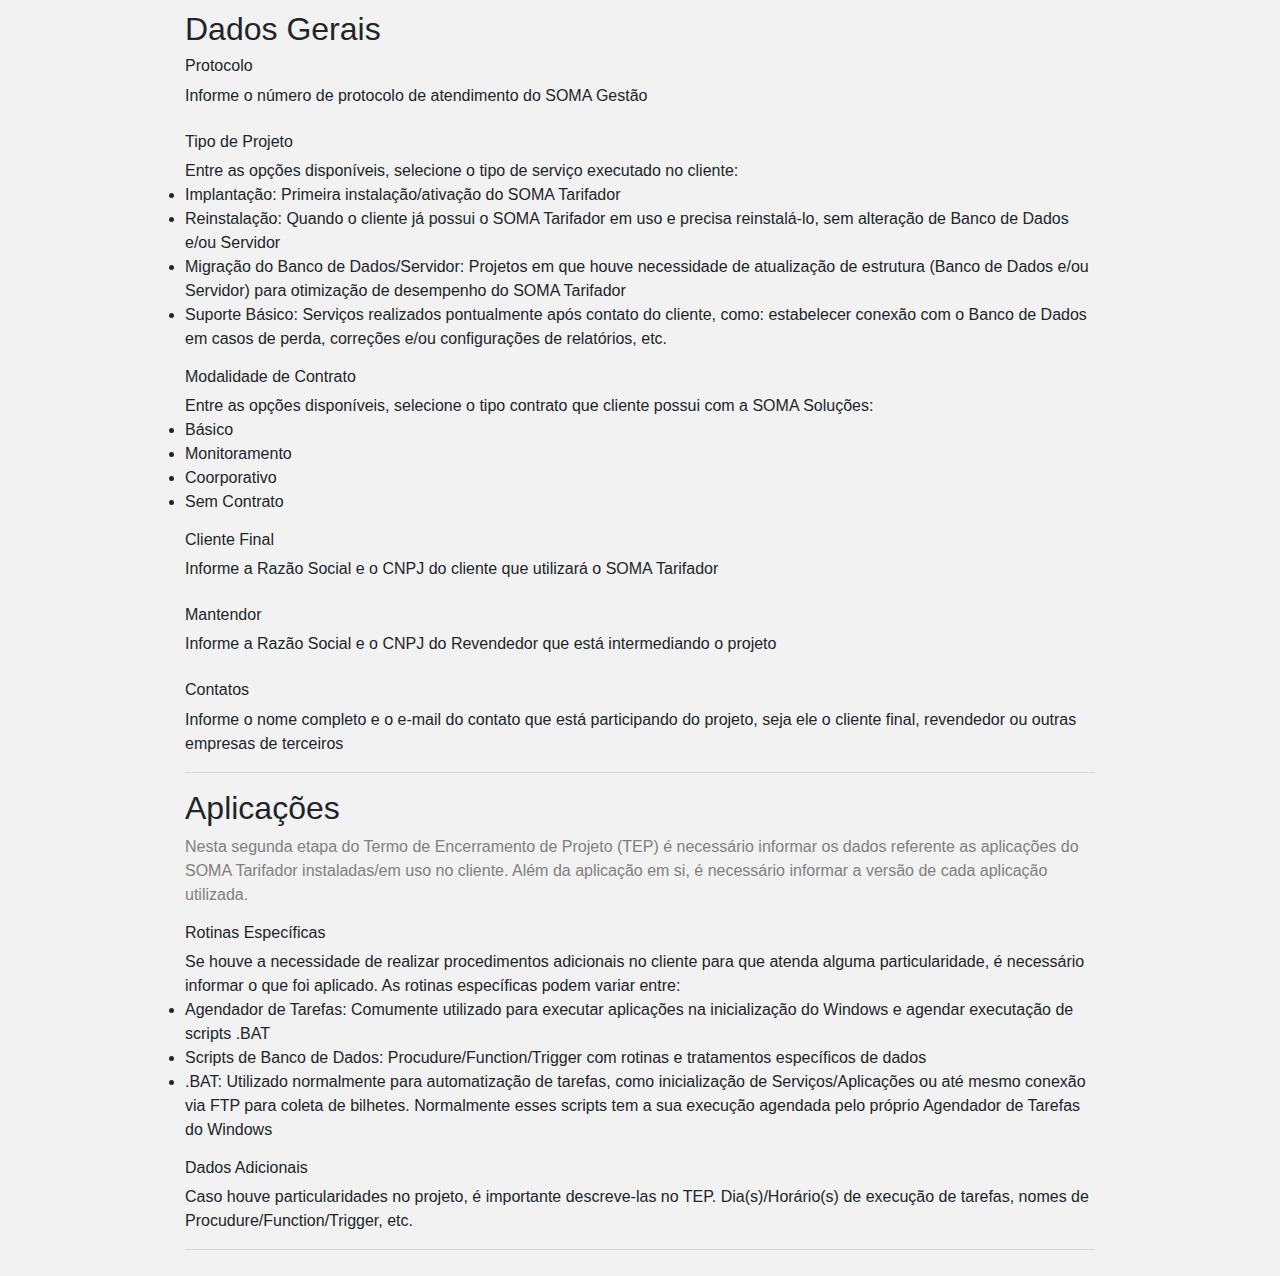
==== ajuda.html @ 92fcbfb0 "Add files via upload" ====
<!doctype html>
<html>

<head>
    <meta charset='utf-8'>
    <meta name='viewport' content='width=device-width, initial-scale=1'>
    <title>Ajuda - TEP</title>
    <link href='https://stackpath.bootstrapcdn.com/bootstrap/4.3.1/css/bootstrap.min.css' rel='stylesheet'>
    <link href='https://cdnjs.cloudflare.com/ajax/libs/font-awesome/6.2.0/css/all.min.css' rel='stylesheet'>
    <script type='text/javascript' src='https://cdnjs.cloudflare.com/ajax/libs/jquery/3.2.1/jquery.min.js'></script>
    <link href="assets\css\tep.css" rel="stylesheet">

</head>

<body className='snippet-body'>
    <div class="container-fluid">
        <div class="row justify-content-center">
            <div class="col-11 col-md-9">
                <div class="form-card info-card">
                    <h2 class="info-title">Dados Gerais</h2>
                    <h6>Protocolo</h6>
                    Informe o número de protocolo de atendimento do SOMA Gestão<br><br>
                    <h6>Tipo de Projeto</h6>
                    Entre as opções disponíveis, selecione o tipo de serviço executado no cliente:
                    <ul class="info-list">
                        <li>Implantação: Primeira instalação/ativação do SOMA Tarifador</li>
                        <li>Reinstalação: Quando o cliente já possui o SOMA Tarifador em uso e precisa reinstalá-lo, sem
                            alteração de Banco de Dados e/ou Servidor</li>
                        <li>Migração do Banco de Dados/Servidor: Projetos em que houve necessidade de atualização de
                            estrutura (Banco de Dados e/ou Servidor) para otimização de desempenho do SOMA Tarifador
                        </li>
                        <li>Suporte Básico: Serviços realizados pontualmente após contato do cliente, como: estabelecer
                            conexão com o Banco de Dados em casos de perda, correções e/ou configurações de relatórios,
                            etc.</li>
                    </ul>
                    <h6>Modalidade de Contrato</h6>
                    Entre as opções disponíveis, selecione o tipo contrato que cliente possui com a SOMA Soluções:
                    <ul class="info-list">
                        <li>Básico</li>
                        <li>Monitoramento</li>
                        <li>Coorporativo</li>
                        <li>Sem Contrato</li>
                    </ul>
                    <h6>Cliente Final</h6>
                    Informe a Razão Social e o CNPJ do cliente que utilizará o SOMA Tarifador
                    <br><br>
                    <h6>Mantendor</h6>
                    Informe a Razão Social e o CNPJ do Revendedor que está intermediando o projeto
                    <br><br>
                    <h6>Contatos</h6>
                    Informe o nome completo e o e-mail do contato que está participando do projeto, seja ele o cliente
                    final, revendedor ou outras empresas de terceiros
                    <hr>
                    <h2 class="info-title">Aplicações</h2>
                    <p>Nesta segunda etapa do Termo de Encerramento de Projeto (TEP) é necessário informar os dados
                        referente
                        as aplicações do SOMA Tarifador instaladas/em uso no cliente.
                        Além da aplicação em si, é necessário informar a versão de cada aplicação utilizada.

                    <h6>Rotinas Específicas</h6>
                    Se houve a necessidade de realizar procedimentos adicionais no cliente para que atenda alguma
                    particularidade,
                    é necessário informar o que foi aplicado. As rotinas específicas podem variar entre:
                    <ul class="info-list">
                        <li>Agendador de Tarefas: Comumente utilizado para executar aplicações na inicialização do
                            Windows e agendar executação de scripts .BAT</li>
                        <li>Scripts de Banco de Dados: Procudure/Function/Trigger com rotinas e tratamentos específicos
                            de dados</li>
                        <li>.BAT: Utilizado normalmente para automatização de tarefas, como inicialização de
                            Serviços/Aplicações ou até mesmo conexão via FTP para coleta de bilhetes.
                            Normalmente esses scripts tem a sua
                            execução agendada pelo próprio Agendador de Tarefas do Windows</li>
                    </ul>
                    <h6>Dados Adicionais</h6>
                    Caso houve particularidades no projeto, é importante descreve-las no TEP. Dia(s)/Horário(s) de
                    execução de tarefas, nomes de Procudure/Function/Trigger, etc.
                    </p>
                    <hr>
                </div>
            </div>
        </div>
    </div>
</body>

</html>
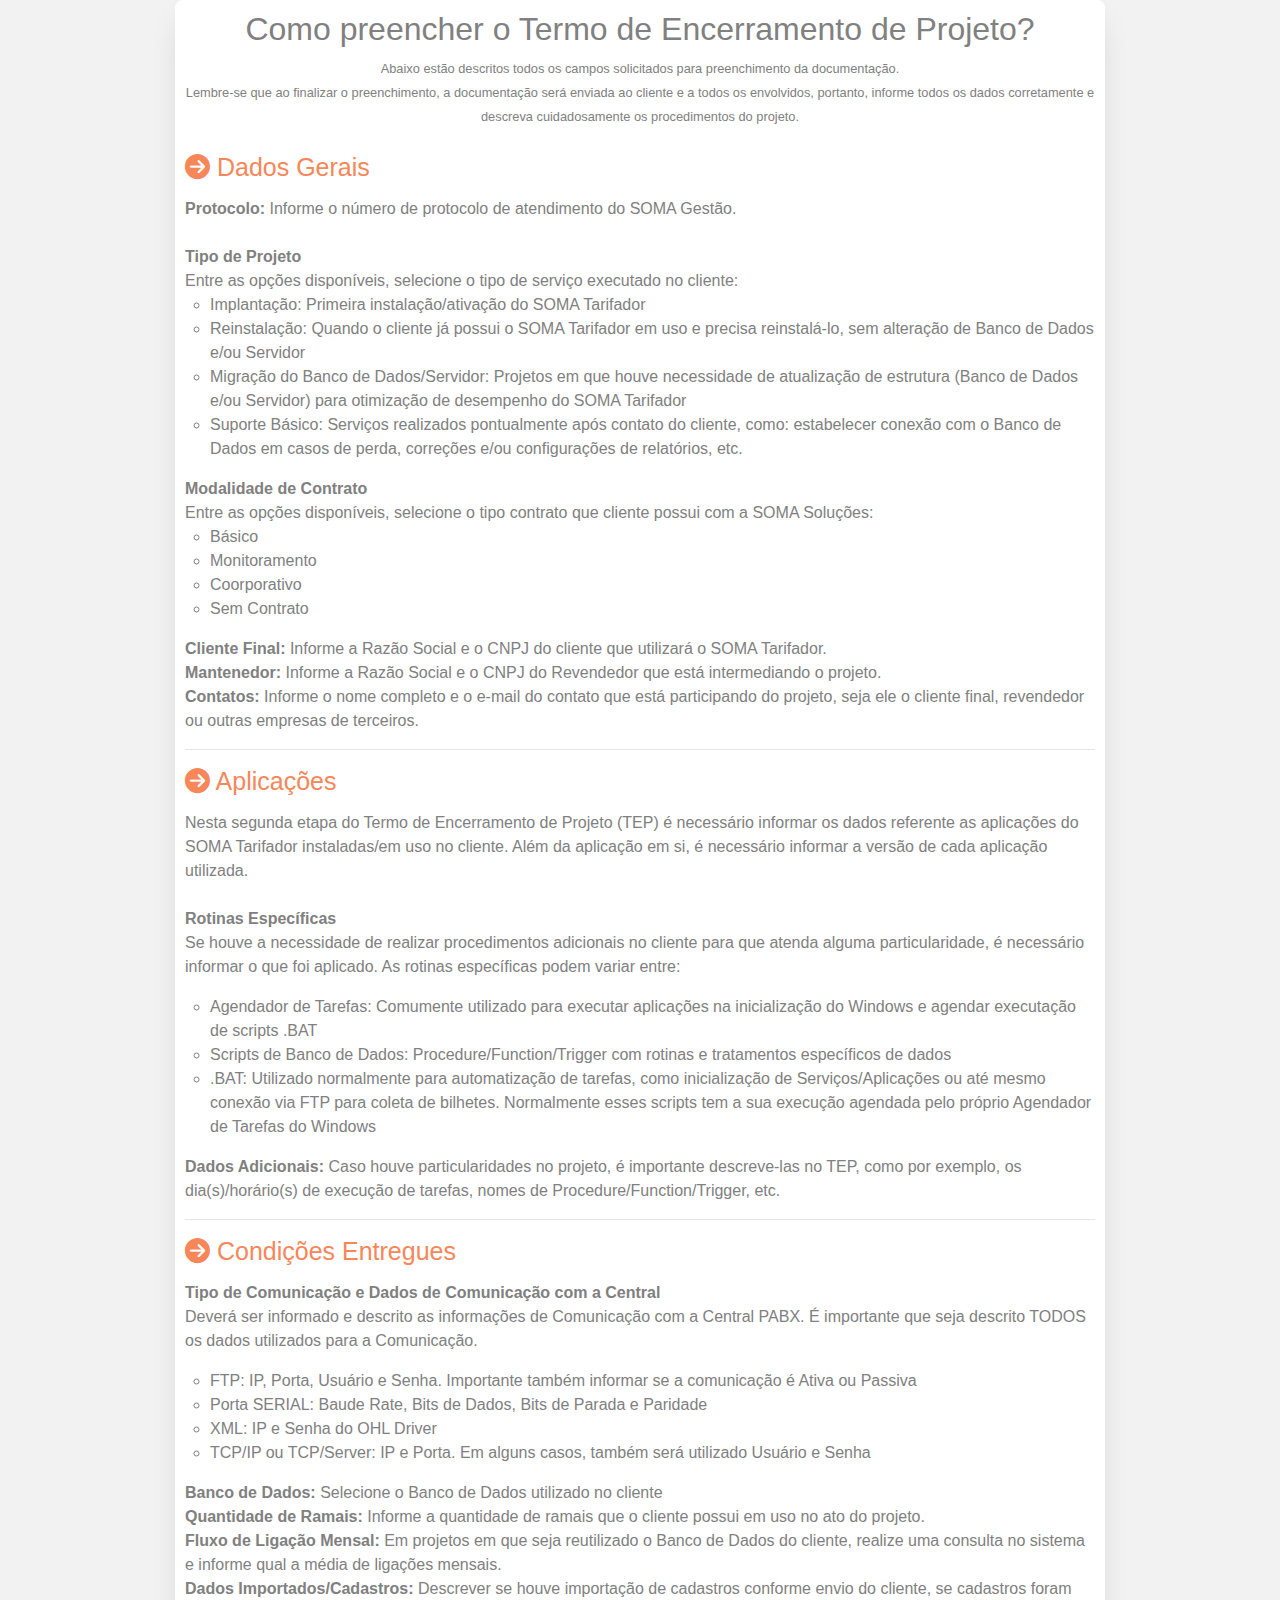
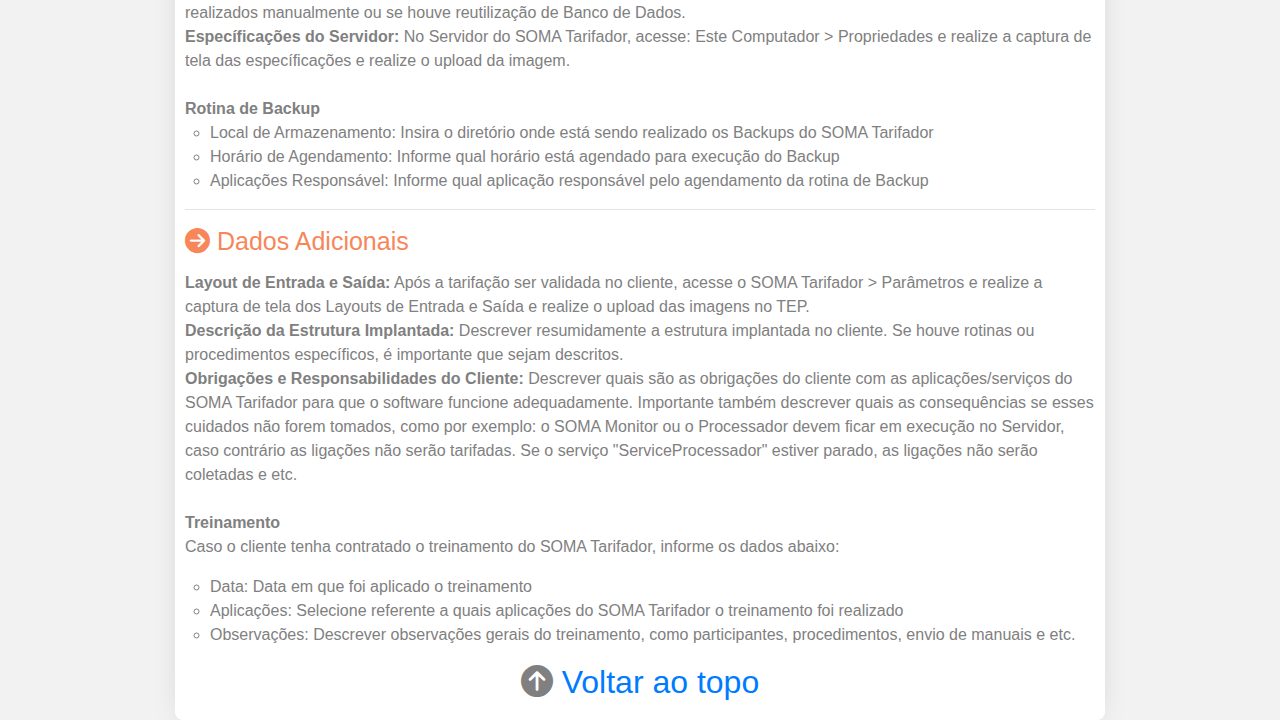
==== commit fdd364f0: "Update ajuda.html" ====
--- a/ajuda.html
+++ b/ajuda.html
@@ -4,7 +4,7 @@
 <head>
     <meta charset='utf-8'>
     <meta name='viewport' content='width=device-width, initial-scale=1'>
-    <title>Ajuda - TEP</title>
+    <title>Como preencher o TEP</title>
     <link href='https://stackpath.bootstrapcdn.com/bootstrap/4.3.1/css/bootstrap.min.css' rel='stylesheet'>
     <link href='https://cdnjs.cloudflare.com/ajax/libs/font-awesome/6.2.0/css/all.min.css' rel='stylesheet'>
     <script type='text/javascript' src='https://cdnjs.cloudflare.com/ajax/libs/jquery/3.2.1/jquery.min.js'></script>
@@ -17,10 +17,16 @@
         <div class="row justify-content-center">
             <div class="col-11 col-md-9">
                 <div class="form-card info-card">
-                    <h2 class="info-title">Dados Gerais</h2>
-                    <h6>Protocolo</h6>
-                    Informe o número de protocolo de atendimento do SOMA Gestão<br><br>
-                    <h6>Tipo de Projeto</h6>
+                    <center>
+                        <h2 class="main-title">Como preencher o Termo de Encerramento de Projeto?</h2>
+                        <small>Abaixo estão descritos todos os campos solicitados para preenchimento da
+                            documentação.<br>Lembre-se que ao finalizar o preenchimento, a documentação será enviada
+                            ao cliente e a todos os envolvidos, portanto, informe todos os dados corretamente e descreva
+                            cuidadosamente os procedimentos do projeto.<br><br></small>
+                    </center>
+                    <h2 class="info-title"><i class="fa-solid fa-circle-arrow-right"></i> Dados Gerais </h2>
+                    <b>Protocolo:</b> Informe o número de protocolo de atendimento do SOMA Gestão.<br><br>
+                    <b>Tipo de Projeto</b><br>
                     Entre as opções disponíveis, selecione o tipo de serviço executado no cliente:
                     <ul class="info-list">
                         <li>Implantação: Primeira instalação/ativação do SOMA Tarifador</li>
@@ -33,7 +39,7 @@
                             conexão com o Banco de Dados em casos de perda, correções e/ou configurações de relatórios,
                             etc.</li>
                     </ul>
-                    <h6>Modalidade de Contrato</h6>
+                    <b>Modalidade de Contrato</b><br>
                     Entre as opções disponíveis, selecione o tipo contrato que cliente possui com a SOMA Soluções:
                     <ul class="info-list">
                         <li>Básico</li>
@@ -41,45 +47,114 @@
                         <li>Coorporativo</li>
                         <li>Sem Contrato</li>
                     </ul>
-                    <h6>Cliente Final</h6>
-                    Informe a Razão Social e o CNPJ do cliente que utilizará o SOMA Tarifador
-                    <br><br>
-                    <h6>Mantendor</h6>
-                    Informe a Razão Social e o CNPJ do Revendedor que está intermediando o projeto
-                    <br><br>
-                    <h6>Contatos</h6>
-                    Informe o nome completo e o e-mail do contato que está participando do projeto, seja ele o cliente
-                    final, revendedor ou outras empresas de terceiros
+                    <b>Cliente Final:</b> Informe a Razão Social e o CNPJ do cliente que utilizará o SOMA Tarifador.
+                    <br>
+                    <b>Mantenedor:</b> Informe a Razão Social e o CNPJ do Revendedor que está intermediando o projeto.
+                    <br>
+                    <b>Contatos: </b> Informe o nome completo e o e-mail do contato que está participando do projeto,
+                    seja ele o cliente
+                    final, revendedor ou outras empresas de terceiros.
                     <hr>
-                    <h2 class="info-title">Aplicações</h2>
+                    <h2 class="info-title"><i class="fa-solid fa-circle-arrow-right"></i> Aplicações</h2>
                     <p>Nesta segunda etapa do Termo de Encerramento de Projeto (TEP) é necessário informar os dados
                         referente
                         as aplicações do SOMA Tarifador instaladas/em uso no cliente.
                         Além da aplicação em si, é necessário informar a versão de cada aplicação utilizada.
-
-                    <h6>Rotinas Específicas</h6>
-                    Se houve a necessidade de realizar procedimentos adicionais no cliente para que atenda alguma
-                    particularidade,
-                    é necessário informar o que foi aplicado. As rotinas específicas podem variar entre:
+                        <br><br>
+                        <b>Rotinas Específicas</b><br>
+                        Se houve a necessidade de realizar procedimentos adicionais no cliente para que atenda alguma
+                        particularidade,
+                        é necessário informar o que foi aplicado. As rotinas específicas podem variar entre:
                     <ul class="info-list">
                         <li>Agendador de Tarefas: Comumente utilizado para executar aplicações na inicialização do
                             Windows e agendar executação de scripts .BAT</li>
-                        <li>Scripts de Banco de Dados: Procudure/Function/Trigger com rotinas e tratamentos específicos
+                        <li>Scripts de Banco de Dados: Procedure/Function/Trigger com rotinas e tratamentos específicos
                             de dados</li>
                         <li>.BAT: Utilizado normalmente para automatização de tarefas, como inicialização de
                             Serviços/Aplicações ou até mesmo conexão via FTP para coleta de bilhetes.
                             Normalmente esses scripts tem a sua
                             execução agendada pelo próprio Agendador de Tarefas do Windows</li>
                     </ul>
-                    <h6>Dados Adicionais</h6>
-                    Caso houve particularidades no projeto, é importante descreve-las no TEP. Dia(s)/Horário(s) de
-                    execução de tarefas, nomes de Procudure/Function/Trigger, etc.
+                    <b>Dados Adicionais:</b> Caso houve particularidades no projeto, é importante descreve-las no TEP,
+                    como por exemplo, os dia(s)/horário(s) de
+                    execução de tarefas, nomes de Procedure/Function/Trigger, etc.
                     </p>
                     <hr>
+                    <h2 class="info-title"><i class="fa-solid fa-circle-arrow-right"></i> Condições Entregues</h2>
+                    <p>
+                        <b>Tipo de Comunicação e Dados de Comunicação com a Central</b><br>
+                        Deverá ser informado e descrito as informações de Comunicação com a Central PABX.
+                        É importante que seja descrito TODOS os dados utilizados para a Comunicação.
+                    <ul class="info-list">
+                        <li>FTP: IP, Porta, Usuário e Senha. Importante também informar se a comunicação é Ativa ou
+                            Passiva</li>
+                        <li>Porta SERIAL: Baude Rate, Bits de Dados, Bits de Parada e Paridade</li>
+                        <li>XML: IP e Senha do OHL Driver</li>
+                        <li>TCP/IP ou TCP/Server: IP e Porta. Em alguns casos, também será utilizado Usuário e Senha
+                        </li>
+                    </ul>
+
+                    <b>Banco de Dados:</b> Selecione o Banco de Dados utilizado no cliente<br>
+                    <b>Quantidade de Ramais:</b> Informe a quantidade de ramais que o cliente possui em uso no ato do
+                    projeto.<br>
+                    <b>Fluxo de Ligação Mensal:</b> Em projetos em que seja reutilizado o Banco de Dados do cliente,
+                    realize uma consulta no sistema e informe
+                    qual a média de ligações mensais.
+                    <br><b>Dados Importados/Cadastros:</b> Descrever se houve importação de cadastros conforme envio do
+                    cliente, se cadastros foram realizados
+                    manualmente ou se houve reutilização de Banco de Dados.<br>
+                    <b>Específicações do Servidor:</b> No Servidor do SOMA Tarifador, acesse: Este Computador >
+                    Propriedades e realize a captura de tela das específicações
+                    e realize o upload da imagem.<br><br>
+                    <b>Rotina de Backup</b>
+                    <ul class="info-list">
+                        <li>Local de Armazenamento: Insira o diretório onde está sendo realizado os Backups do SOMA
+                            Tarifador</li>
+                        <li>Horário de Agendamento: Informe qual horário está agendado para execução do Backup</li>
+                        <li>Aplicações Responsável: Informe qual aplicação responsável pelo agendamento da rotina de
+                            Backup</li>
+                    </ul>
+                    </p>
+                    <hr>
+                    <h2 class="info-title"><i class="fa-solid fa-circle-arrow-right"></i> Dados Adicionais</h2>
+                    <p>
+                        <b>Layout de Entrada e Saída:</b> Após a tarifação ser validada no cliente, acesse o SOMA
+                        Tarifador > Parâmetros e realize a captura de tela
+                        dos Layouts de Entrada e Saída e realize o upload das imagens no TEP.
+                        <br>
+                        <b>Descrição da Estrutura Implantada:</b> Descrever resumidamente a estrutura implantada no
+                        cliente. Se houve rotinas ou procedimentos
+                        específicos, é importante que sejam descritos.
+                        <br>
+                        <b>Obrigações e Responsabilidades do Cliente:</b> Descrever quais são as obrigações do cliente
+                        com as aplicações/serviços do SOMA Tarifador
+                        para que o software funcione adequadamente. Importante também descrever quais as consequências
+                        se esses cuidados não forem tomados, como por exemplo: o SOMA Monitor
+                        ou o Processador devem ficar em execução no Servidor, caso contrário as ligações não serão
+                        tarifadas. Se o serviço "ServiceProcessador"
+                        estiver parado, as ligações não serão coletadas e etc.<br><br>
+
+                        <b>Treinamento</b><br>
+                        Caso o cliente tenha contratado o treinamento do SOMA Tarifador, informe os dados abaixo:
+                    <ul class="info-list">
+                        <li>Data: Data em que foi aplicado o treinamento</li>
+                        <li>Aplicações: Selecione referente a quais aplicações do SOMA Tarifador o treinamento foi
+                            realizado</li>
+                        <li>Observações: Descrever observações gerais do treinamento, como participantes, procedimentos,
+                            envio de
+                            manuais e etc.
+                        </li>
+                    </ul>
+                    </p>
+                    <center>
+                        <h2 class="main-title"><i class="fa-solid fa-circle-arrow-up"></i>
+                            <a href="#" class="btn-scroll main-title">Voltar ao topo</a>
+                        </h2>
+                    </center>
                 </div>
             </div>
         </div>
     </div>
 </body>
 
-</html>+</html>
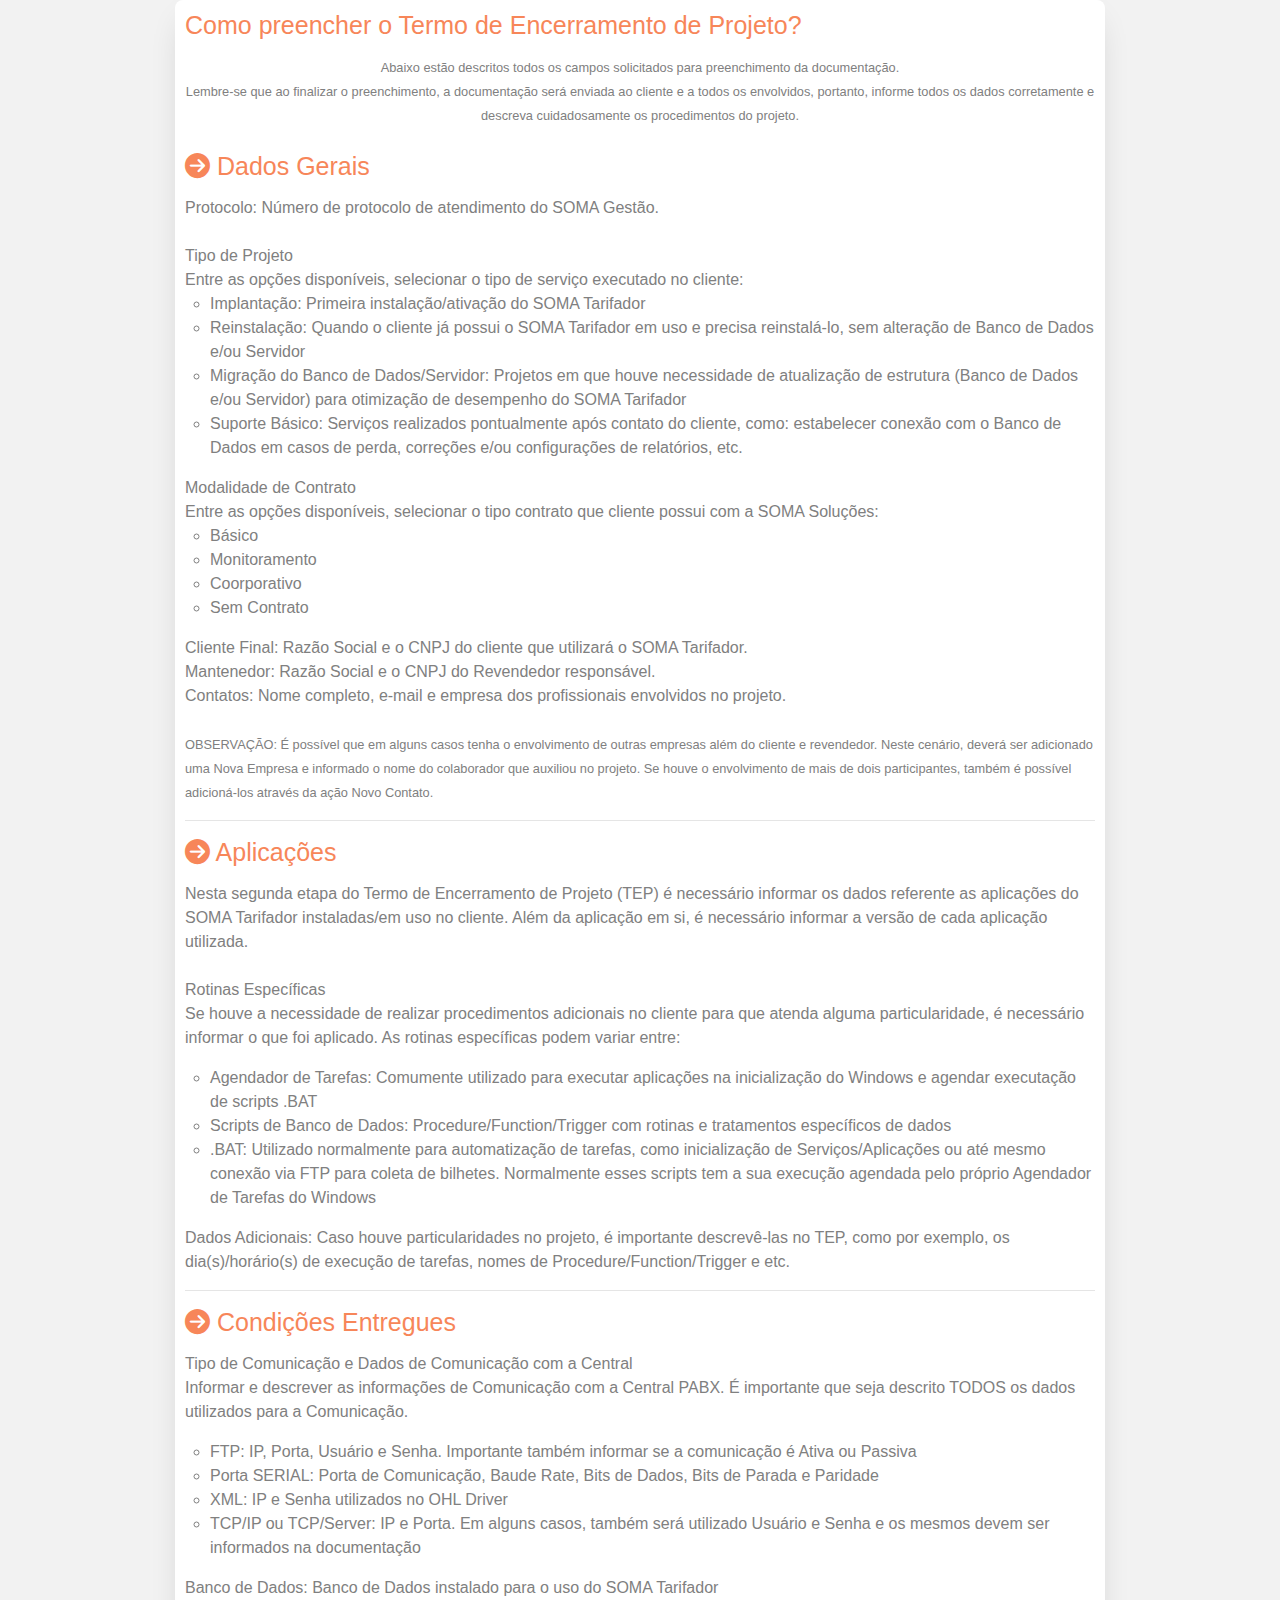
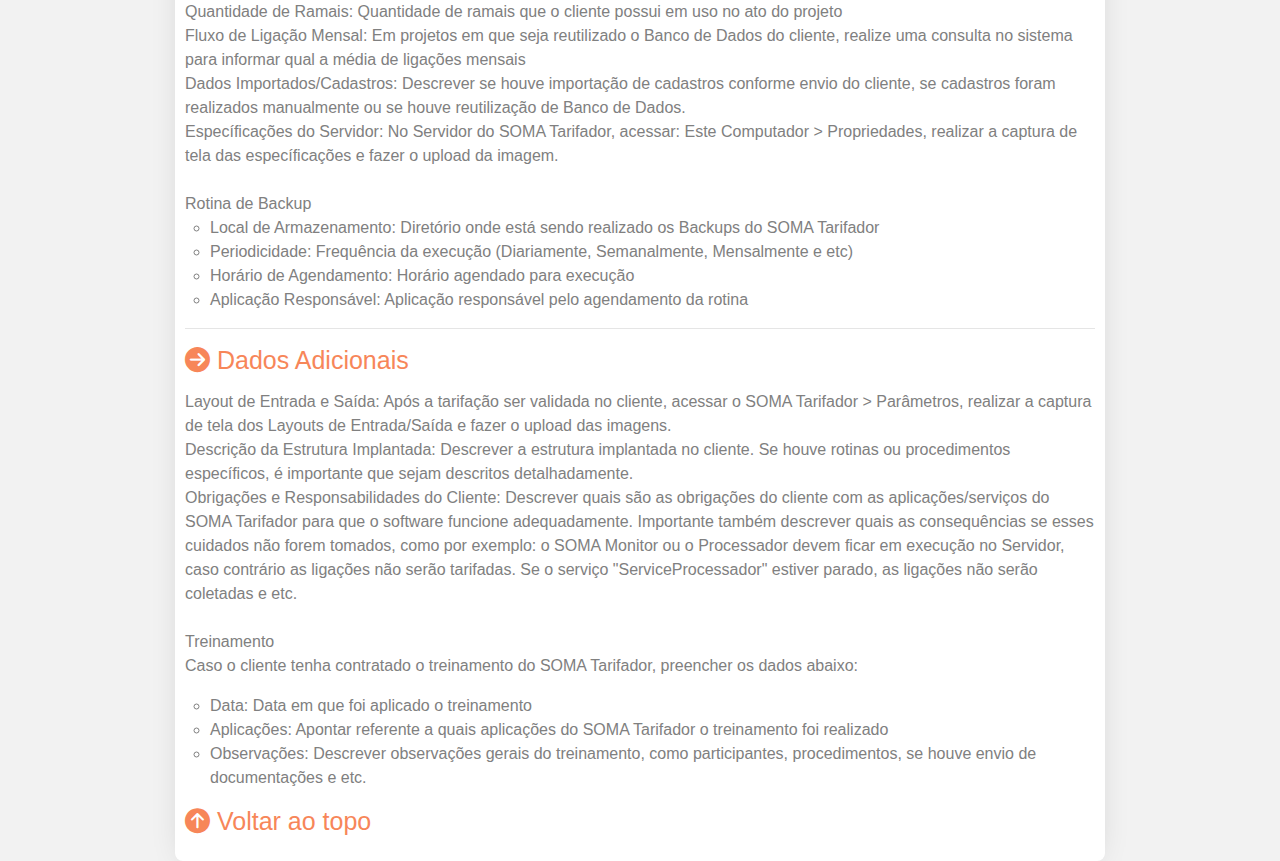
==== commit fa9c2bc6: "Update ajuda.html" ====
--- a/ajuda.html
+++ b/ajuda.html
@@ -18,16 +18,16 @@
             <div class="col-11 col-md-9">
                 <div class="form-card info-card">
                     <center>
-                        <h2 class="main-title">Como preencher o Termo de Encerramento de Projeto?</h2>
+                        <h3 class="info-title">Como preencher o Termo de Encerramento de Projeto?</h3>
                         <small>Abaixo estão descritos todos os campos solicitados para preenchimento da
                             documentação.<br>Lembre-se que ao finalizar o preenchimento, a documentação será enviada
                             ao cliente e a todos os envolvidos, portanto, informe todos os dados corretamente e descreva
                             cuidadosamente os procedimentos do projeto.<br><br></small>
                     </center>
                     <h2 class="info-title"><i class="fa-solid fa-circle-arrow-right"></i> Dados Gerais </h2>
-                    <b>Protocolo:</b> Informe o número de protocolo de atendimento do SOMA Gestão.<br><br>
+                    <b>Protocolo:</b> Número de protocolo de atendimento do SOMA Gestão.<br><br>
                     <b>Tipo de Projeto</b><br>
-                    Entre as opções disponíveis, selecione o tipo de serviço executado no cliente:
+                    Entre as opções disponíveis, selecionar o tipo de serviço executado no cliente:
                     <ul class="info-list">
                         <li>Implantação: Primeira instalação/ativação do SOMA Tarifador</li>
                         <li>Reinstalação: Quando o cliente já possui o SOMA Tarifador em uso e precisa reinstalá-lo, sem
@@ -40,20 +40,25 @@
                             etc.</li>
                     </ul>
                     <b>Modalidade de Contrato</b><br>
-                    Entre as opções disponíveis, selecione o tipo contrato que cliente possui com a SOMA Soluções:
+                    Entre as opções disponíveis, selecionar o tipo contrato que cliente possui com a SOMA Soluções:
                     <ul class="info-list">
                         <li>Básico</li>
                         <li>Monitoramento</li>
                         <li>Coorporativo</li>
                         <li>Sem Contrato</li>
                     </ul>
-                    <b>Cliente Final:</b> Informe a Razão Social e o CNPJ do cliente que utilizará o SOMA Tarifador.
+                    <b>Cliente Final:</b> Razão Social e o CNPJ do cliente que utilizará o SOMA Tarifador.
                     <br>
-                    <b>Mantenedor:</b> Informe a Razão Social e o CNPJ do Revendedor que está intermediando o projeto.
+                    <b>Mantenedor:</b> Razão Social e o CNPJ do Revendedor responsável.
                     <br>
-                    <b>Contatos: </b> Informe o nome completo e o e-mail do contato que está participando do projeto,
-                    seja ele o cliente
-                    final, revendedor ou outras empresas de terceiros.
+                    <b>Contatos: </b> Nome completo, e-mail e empresa dos profissionais envolvidos no projeto.<br><br>
+
+                    <small>OBSERVAÇÃO: É possível que em alguns casos tenha o envolvimento de outras empresas além do
+                        cliente e revendedor.
+                        Neste cenário, deverá ser adicionado uma Nova Empresa e informado o nome do colaborador que
+                        auxiliou no projeto. Se houve
+                        o envolvimento de mais de dois participantes, também é possível adicioná-los através da ação
+                        Novo Contato.</small>
                     <hr>
                     <h2 class="info-title"><i class="fa-solid fa-circle-arrow-right"></i> Aplicações</h2>
                     <p>Nesta segunda etapa do Termo de Encerramento de Projeto (TEP) é necessário informar os dados
@@ -75,56 +80,59 @@
                             Normalmente esses scripts tem a sua
                             execução agendada pelo próprio Agendador de Tarefas do Windows</li>
                     </ul>
-                    <b>Dados Adicionais:</b> Caso houve particularidades no projeto, é importante descreve-las no TEP,
+                    <b>Dados Adicionais:</b> Caso houve particularidades no projeto, é importante descrevê-las no TEP,
                     como por exemplo, os dia(s)/horário(s) de
-                    execução de tarefas, nomes de Procedure/Function/Trigger, etc.
+                    execução de tarefas, nomes de Procedure/Function/Trigger e etc.
                     </p>
                     <hr>
                     <h2 class="info-title"><i class="fa-solid fa-circle-arrow-right"></i> Condições Entregues</h2>
                     <p>
                         <b>Tipo de Comunicação e Dados de Comunicação com a Central</b><br>
-                        Deverá ser informado e descrito as informações de Comunicação com a Central PABX.
+                        Informar e descrever as informações de Comunicação com a Central PABX.
                         É importante que seja descrito TODOS os dados utilizados para a Comunicação.
                     <ul class="info-list">
                         <li>FTP: IP, Porta, Usuário e Senha. Importante também informar se a comunicação é Ativa ou
                             Passiva</li>
-                        <li>Porta SERIAL: Baude Rate, Bits de Dados, Bits de Parada e Paridade</li>
-                        <li>XML: IP e Senha do OHL Driver</li>
-                        <li>TCP/IP ou TCP/Server: IP e Porta. Em alguns casos, também será utilizado Usuário e Senha
+                        <li>Porta SERIAL: Porta de Comunicação, Baude Rate, Bits de Dados, Bits de Parada e Paridade
+                        </li>
+                        <li>XML: IP e Senha utilizados no OHL Driver</li>
+                        <li>TCP/IP ou TCP/Server: IP e Porta. Em alguns casos, também será utilizado Usuário e Senha e
+                            os mesmos
+                            devem ser informados na documentação
                         </li>
                     </ul>
 
-                    <b>Banco de Dados:</b> Selecione o Banco de Dados utilizado no cliente<br>
-                    <b>Quantidade de Ramais:</b> Informe a quantidade de ramais que o cliente possui em uso no ato do
-                    projeto.<br>
+                    <b>Banco de Dados:</b> Banco de Dados instalado para o uso do SOMA Tarifador<br>
+                    <b>Quantidade de Ramais:</b> Quantidade de ramais que o cliente possui em uso no ato do
+                    projeto<br>
                     <b>Fluxo de Ligação Mensal:</b> Em projetos em que seja reutilizado o Banco de Dados do cliente,
-                    realize uma consulta no sistema e informe
-                    qual a média de ligações mensais.
+                    realize uma consulta no sistema para informar
+                    qual a média de ligações mensais
                     <br><b>Dados Importados/Cadastros:</b> Descrever se houve importação de cadastros conforme envio do
                     cliente, se cadastros foram realizados
                     manualmente ou se houve reutilização de Banco de Dados.<br>
-                    <b>Específicações do Servidor:</b> No Servidor do SOMA Tarifador, acesse: Este Computador >
-                    Propriedades e realize a captura de tela das específicações
-                    e realize o upload da imagem.<br><br>
+                    <b>Específicações do Servidor:</b> No Servidor do SOMA Tarifador, acessar: Este Computador >
+                    Propriedades, realizar
+                    a captura de tela das específicações e fazer o upload da imagem.<br><br>
                     <b>Rotina de Backup</b>
                     <ul class="info-list">
-                        <li>Local de Armazenamento: Insira o diretório onde está sendo realizado os Backups do SOMA
+                        <li>Local de Armazenamento: Diretório onde está sendo realizado os Backups do SOMA
                             Tarifador</li>
-                        <li>Horário de Agendamento: Informe qual horário está agendado para execução do Backup</li>
-                        <li>Aplicações Responsável: Informe qual aplicação responsável pelo agendamento da rotina de
-                            Backup</li>
+                        <li>Periodicidade: Frequência da execução (Diariamente, Semanalmente, Mensalmente e etc) </li>
+                        <li>Horário de Agendamento: Horário agendado para execução</li>
+                        <li>Aplicação Responsável: Aplicação responsável pelo agendamento da rotina</li>
                     </ul>
                     </p>
                     <hr>
                     <h2 class="info-title"><i class="fa-solid fa-circle-arrow-right"></i> Dados Adicionais</h2>
                     <p>
-                        <b>Layout de Entrada e Saída:</b> Após a tarifação ser validada no cliente, acesse o SOMA
-                        Tarifador > Parâmetros e realize a captura de tela
-                        dos Layouts de Entrada e Saída e realize o upload das imagens no TEP.
+                        <b>Layout de Entrada e Saída:</b> Após a tarifação ser validada no cliente, acessar o SOMA
+                        Tarifador > Parâmetros, realizar a captura de tela
+                        dos Layouts de Entrada/Saída e fazer o upload das imagens.
                         <br>
-                        <b>Descrição da Estrutura Implantada:</b> Descrever resumidamente a estrutura implantada no
+                        <b>Descrição da Estrutura Implantada:</b> Descrever a estrutura implantada no
                         cliente. Se houve rotinas ou procedimentos
-                        específicos, é importante que sejam descritos.
+                        específicos, é importante que sejam descritos detalhadamente.
                         <br>
                         <b>Obrigações e Responsabilidades do Cliente:</b> Descrever quais são as obrigações do cliente
                         com as aplicações/serviços do SOMA Tarifador
@@ -135,21 +143,20 @@
                         estiver parado, as ligações não serão coletadas e etc.<br><br>
 
                         <b>Treinamento</b><br>
-                        Caso o cliente tenha contratado o treinamento do SOMA Tarifador, informe os dados abaixo:
+                        Caso o cliente tenha contratado o treinamento do SOMA Tarifador, preencher os dados abaixo:
                     <ul class="info-list">
                         <li>Data: Data em que foi aplicado o treinamento</li>
-                        <li>Aplicações: Selecione referente a quais aplicações do SOMA Tarifador o treinamento foi
+                        <li>Aplicações: Apontar referente a quais aplicações do SOMA Tarifador o treinamento foi
                             realizado</li>
                         <li>Observações: Descrever observações gerais do treinamento, como participantes, procedimentos,
-                            envio de
-                            manuais e etc.
+                            se houve envio de documentações e etc.
                         </li>
                     </ul>
                     </p>
                     <center>
-                        <h2 class="main-title"><i class="fa-solid fa-circle-arrow-up"></i>
-                            <a href="#" class="btn-scroll main-title">Voltar ao topo</a>
-                        </h2>
+                        <h3 class="info-title"><i class="fa-solid fa-circle-arrow-up"></i>
+                            <a href="#" class="btn-scroll info-title">Voltar ao topo</a>
+                        </h3>
                     </center>
                 </div>
             </div>
